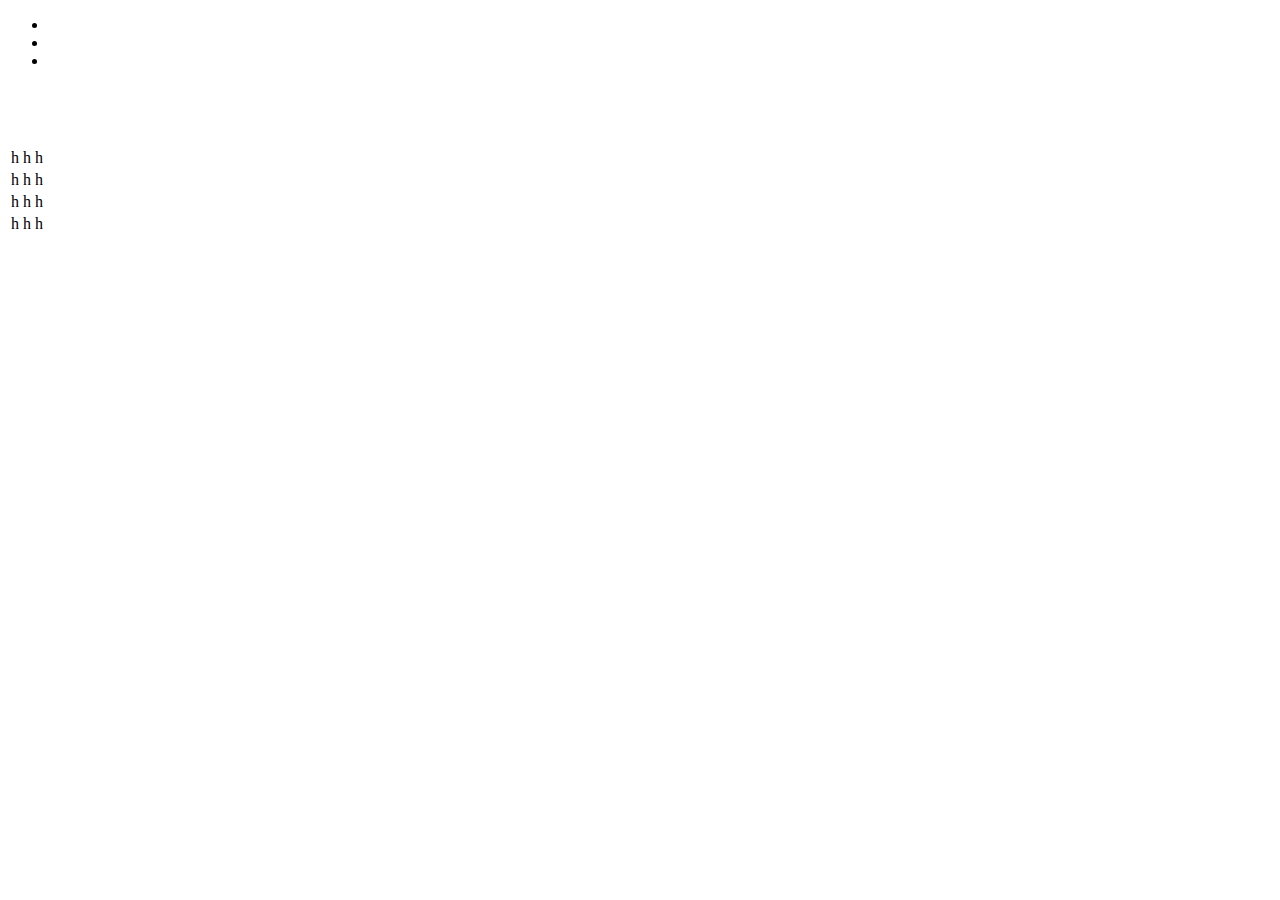
==== about.html @ 0e2e6386 "started html shell" ====
<!DOCTYPE html>
		<html>
	<head>
	<meta charset="utf-8">
	<title></title>
	</head>
<body>

	<section class="main_nav">
		<ul>
			<li></li>
			<li></li>
			<li></li>
		</ul>
	</section>
	<section class="main_content">
		<p></p>
		<blockquote></blockquote>
		<h2></h2>
		<p></p>
	</section>
	<img src="" alt="" id="middle_picture">
	<section class="second_content">
		<aside>
			<img src="" alt="">
		</aside>
	</section>
	<section class="table">
		<h2></h2>
		<table>
			<thead>
				<tr>
					<td>h</td>
					<td>h</td>
					<td>h</td>
				</tr>
				<tr>
					<td>h</td>
					<td>h</td>
					<td>h</td>
				</tr>
				<tr>
					<td>h</td>
					<td>h</td>
					<td>h</td>
				</tr>
				<tr>
					<td>h</td>
					<td>h</td>
					<td>h</td>
				</tr>
			</thead>
		</table>
	</section>
	<footer>
		<p></p>
	</footer>
</body>
		</html>
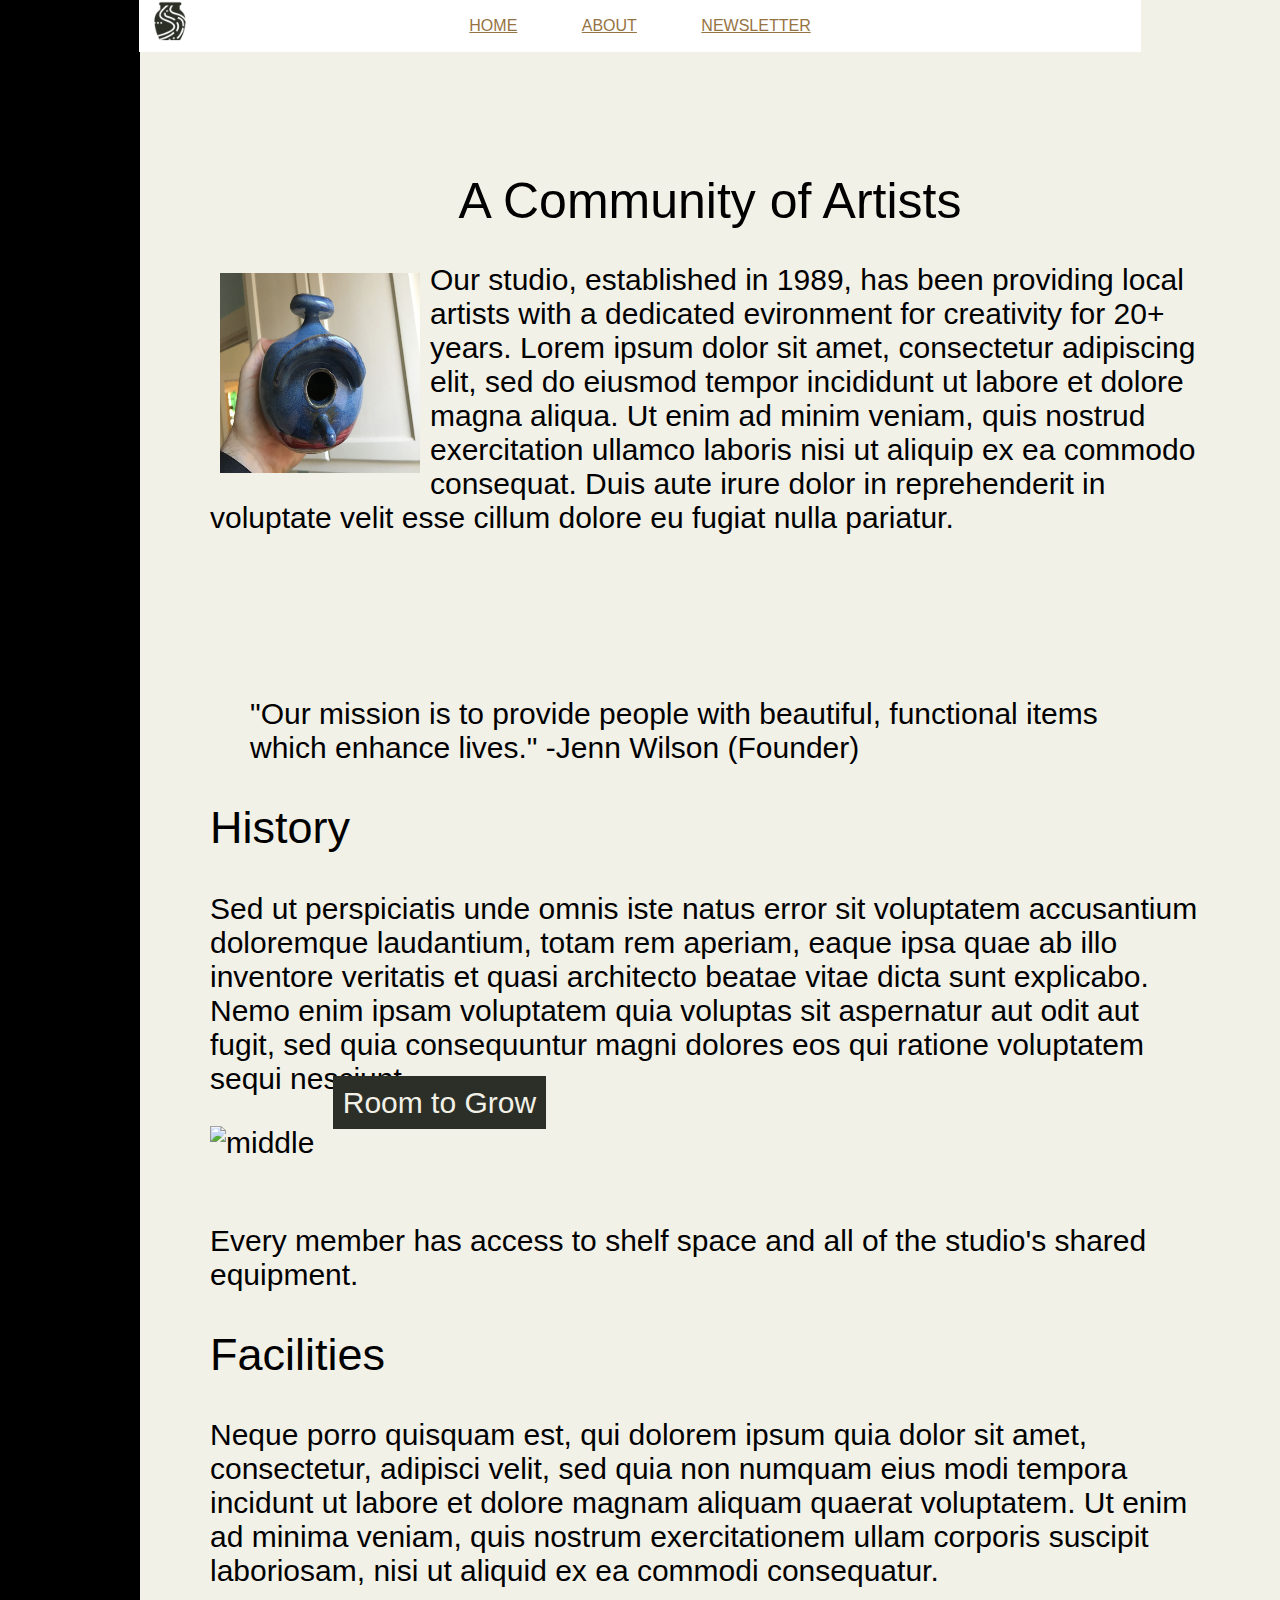
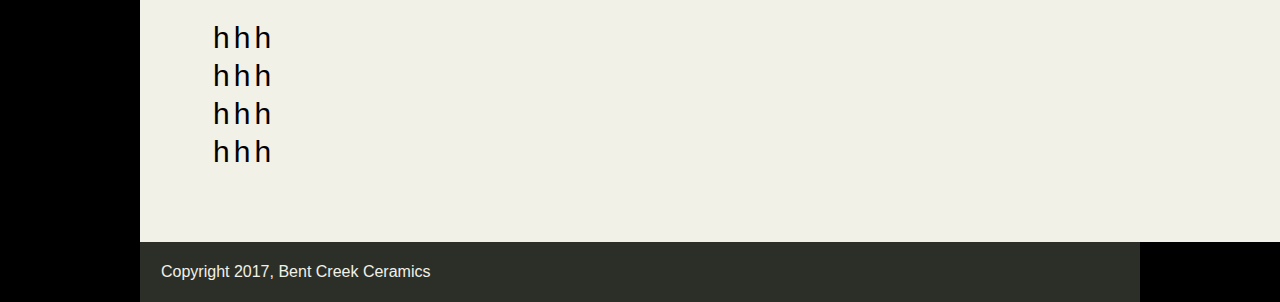
==== commit b7b766de: "started about" ====
--- a/about.html
+++ b/about.html
@@ -2,31 +2,50 @@
 		<html>
 	<head>
 	<meta charset="utf-8">
-	<title></title>
+	<link href="styles.css" rel="stylesheet">
+
+	<title>Bent creek ceramics</title>
 	</head>
 <body>
-
-	<section class="main_nav">
-		<ul>
-			<li></li>
-			<li></li>
-			<li></li>
-		</ul>
-	</section>
-	<section class="main_content">
-		<p></p>
-		<blockquote></blockquote>
-		<h2></h2>
-		<p></p>
-	</section>
-	<img src="" alt="" id="middle_picture">
+<div class="nav">
+ 	<nav class="main_nav">	
+			<img src="./optimized/bent-creek-logo.png" alt="logo" id="logo">
+			<a href="index.html"></frame>Home</a>
+			<a href="about.html">About</a>
+			<a href="newsletter.html">Newsletter </a>
+	</nav>
+</div>
+<div class="body">
+	<div class="main_content">
+	<br>
+	<br>
+	<h1 id= "h1_about">A Community of Artists</h1>
+	<img src="./optimized/birdhouse.jpg" alt="floated">
+	
+		
+			<p>Our studio, established in 1989, has been providing local artists with a dedicated evironment for creativity for 20+ years. Lorem ipsum dolor sit amet, consectetur adipiscing elit, sed do eiusmod tempor incididunt ut labore et dolore magna aliqua. Ut enim ad minim veniam, quis nostrud exercitation ullamco laboris nisi ut aliquip ex ea commodo consequat. Duis aute irure dolor in reprehenderit in voluptate velit esse cillum dolore eu fugiat nulla pariatur.</p>
+			<br>
+			<br>
+			<br>
+		<blockquote>"Our mission is to provide people with beautiful, functional items which enhance lives."
+		-Jenn Wilson (Founder)</blockquote>
+		<h2>History</h2>
+		<p>Sed ut perspiciatis unde omnis iste natus error sit voluptatem accusantium doloremque laudantium, totam rem aperiam, eaque ipsa quae ab illo inventore veritatis et quasi architecto beatae vitae dicta sunt explicabo. Nemo enim ipsam voluptatem quia voluptas sit aspernatur aut odit aut fugit, sed quia consequuntur magni dolores eos qui ratione voluptatem sequi nesciunt.
+		</p>
+	</div>
+	<div id="middle_picture">
+		<img src="" alt="middle">
+			<span>Room to Grow</span>
+	</div>
 	<section class="second_content">
 		<aside>
 			<img src="" alt="">
+			<p>Every member has access to shelf space and all of the studio's shared equipment.</p>
 		</aside>
 	</section>
 	<section class="table">
-		<h2></h2>
+		<h2>Facilities</h2>
+		<p>Neque porro quisquam est, qui dolorem ipsum quia dolor sit amet, consectetur, adipisci velit, sed quia non numquam eius modi tempora incidunt ut labore et dolore magnam aliquam quaerat voluptatem. Ut enim ad minima veniam, quis nostrum exercitationem ullam corporis suscipit laboriosam, nisi ut aliquid ex ea commodi consequatur.</p>
 		<table>
 			<thead>
 				<tr>
@@ -52,8 +71,8 @@
 			</thead>
 		</table>
 	</section>
-	<footer>
-		<p></p>
-	</footer>
+</div>
+	<footer> Copyright 2017, Bent Creek Ceramics</footer>
+	</div>
 </body>
-		</html>
+		</html>--- a/styles.css
+++ b/styles.css
@@ -0,0 +1,135 @@
+<link rel="stylesheet" href="https://fonts.googleapis.com/css?family=Roboto:300,300i,400i" >
+
+.main_nav a {
+	color: #968772;
+	
+}
+.main_nav {
+	width: 1000px;
+	border:1px solid #FFFFFF;
+	text-align: center;
+	position: fixed;
+	top: 0;
+	background-color: #FFFFFF;
+	line-height: 50px;
+	
+}
+.nav a {
+	color: #967343;
+	padding: 30px;
+	text-transform: uppercase;
+}
+.nav {
+	display: flex;
+	justify-content: center;
+
+}
+#wrapper {
+
+}
+#logo {
+	position: absolute;
+	left: 10px;
+	width: 40px;
+	height: 40px;
+	height: auto;
+}
+.header {
+	color: black;
+	text-align: center;
+	font-weight: lighter;
+}
+#wrapper {	
+	background-color: #F2F1E8;
+	width: 1000px;
+}
+body {
+	background-color: black;
+	margin: auto;
+	width: 1000px;
+	font-family: 'Roboto', sans-serif;
+
+}
+footer	{
+	border:1px solid rgb(44,47,39);
+	background-color: rgb(44,47,39);
+	padding: 20px;
+	color: #F2F1E8;
+}
+span {
+	background-color: rgb(44,47,39);
+	color: #F2F1E8;
+	left: 0px;
+
+}
+.picture_list {
+	display: flex;
+	padding: 10px;
+	margin: 10px;
+}
+span {
+	position: relative;
+	left:0px;
+	top: -40px;
+	padding: 10px;
+	margin: 10px;
+}
+#product-1 img	{
+	width:500px;
+	height:300px;
+}
+.product-2 img {
+	width:200px;
+	height: 300px;
+	padding: 0 10px;
+
+}
+.product-4 img	{
+	width:200px;
+	height:200px;
+	padding:0 5px;
+
+}
+#product-6 img	{
+	width: 300px;
+	height: 200px;
+	padding: 0 5px;
+}
+h1 {
+	font-size: 400%;
+	font-weight:normal;
+
+}
+h2	{
+	font-weight: lighter;
+}
+.body {
+	background-color: #F2F1E8;
+	margin: auto;
+	width: 1000px;
+	font-family: 'Roboto', sans-serif;
+	text-align: left;
+	font-size: 30px;
+	font-weight: lighter;
+	padding: 70px;
+}
+.main_content img {
+	float: left;
+	width: 200px;
+	height: 200PX;
+	padding: 10px;
+}
+
+#h1_about {
+	font-size: 50px;
+	text-align: center;
+}
+
+
+
+
+
+
+
+
+
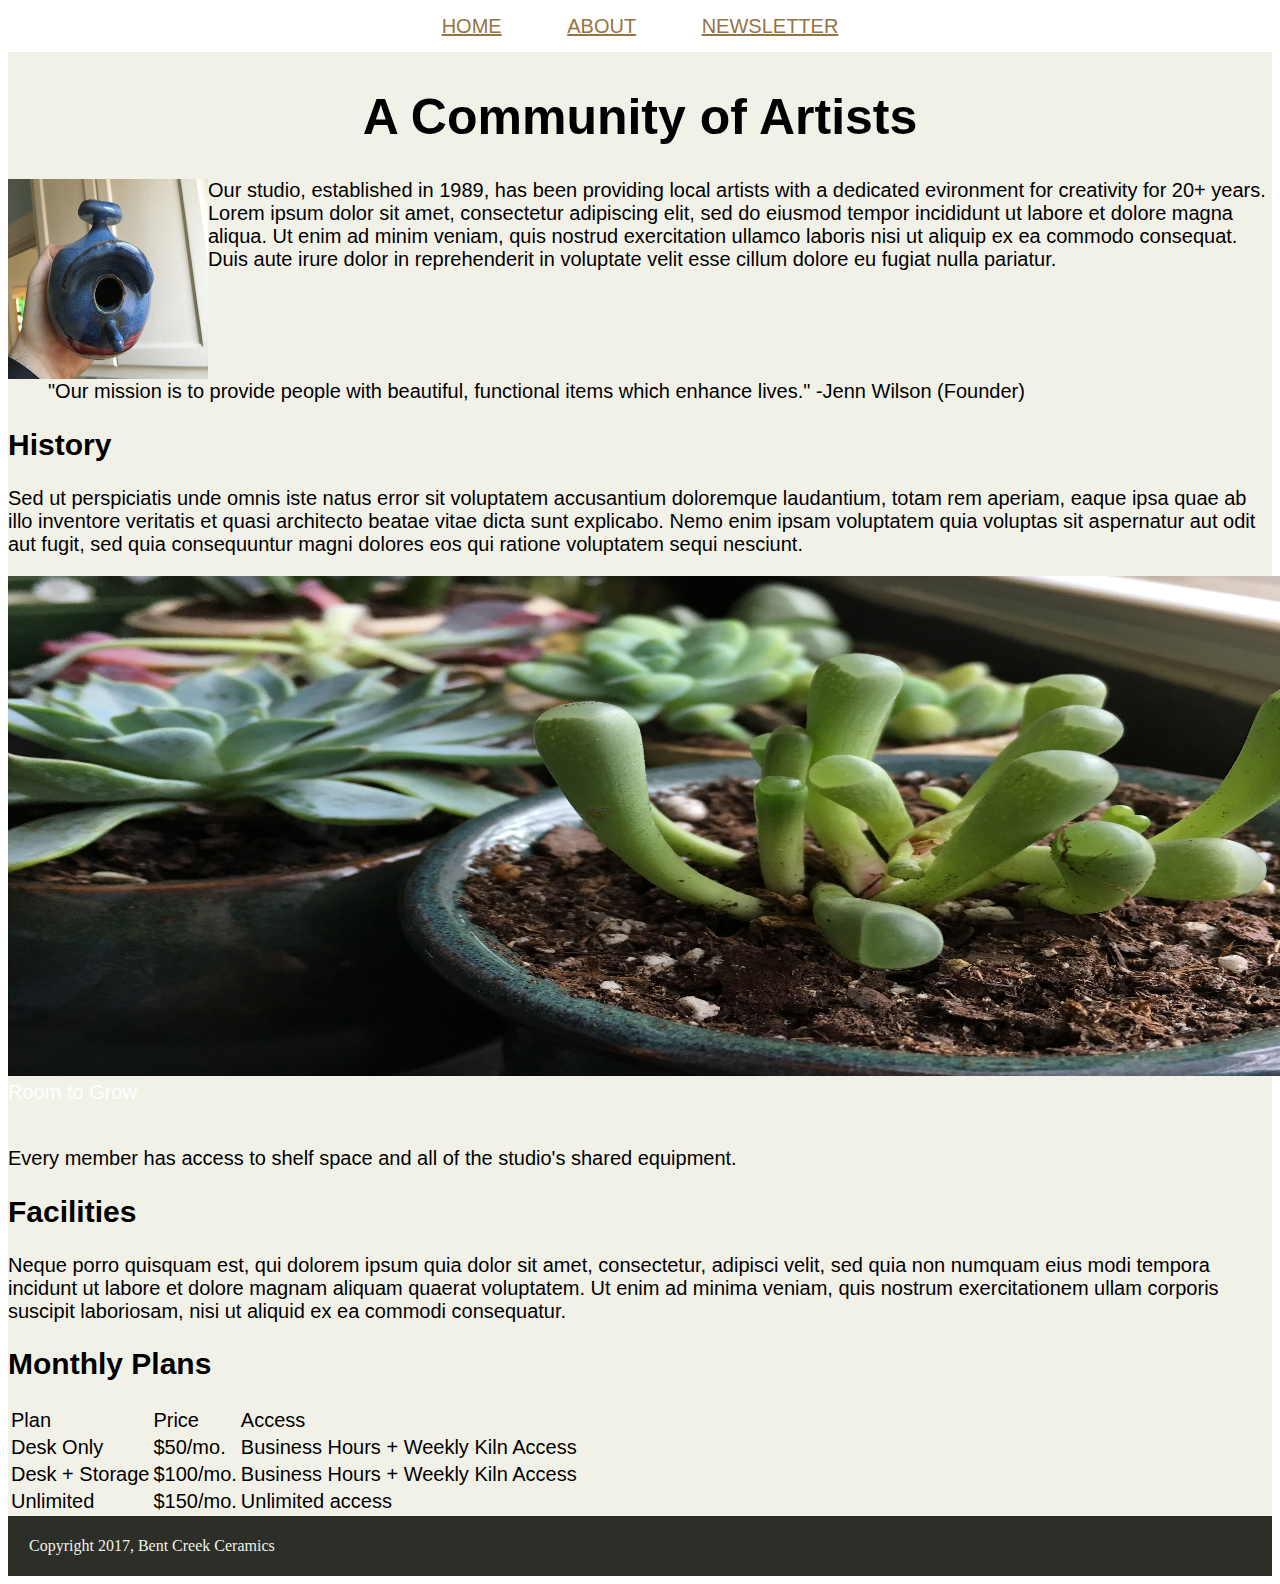
==== commit 56df5b26: "second draft" ====
--- a/about.html
+++ b/about.html
@@ -2,11 +2,12 @@
 		<html>
 	<head>
 	<meta charset="utf-8">
-	<link href="styles.css" rel="stylesheet">
+	<link href="stylesabout.css" rel="stylesheet">
 
 	<title>Bent creek ceramics</title>
 	</head>
 <body>
+<div class="body">
 <div class="nav">
  	<nav class="main_nav">	
 			<img src="./optimized/bent-creek-logo.png" alt="logo" id="logo">
@@ -15,7 +16,7 @@
 			<a href="newsletter.html">Newsletter </a>
 	</nav>
 </div>
-<div class="body">
+
 	<div class="main_content">
 	<br>
 	<br>
@@ -34,8 +35,8 @@
 		</p>
 	</div>
 	<div id="middle_picture">
-		<img src="" alt="middle">
-			<span>Room to Grow</span>
+		<img src="./optimized/background-3.jpg" alt="middle">
+			<span id="words">Room to Grow</span>
 	</div>
 	<section class="second_content">
 		<aside>
@@ -46,27 +47,28 @@
 	<section class="table">
 		<h2>Facilities</h2>
 		<p>Neque porro quisquam est, qui dolorem ipsum quia dolor sit amet, consectetur, adipisci velit, sed quia non numquam eius modi tempora incidunt ut labore et dolore magnam aliquam quaerat voluptatem. Ut enim ad minima veniam, quis nostrum exercitationem ullam corporis suscipit laboriosam, nisi ut aliquid ex ea commodi consequatur.</p>
+		<h2>Monthly Plans</h2>
 		<table>
-			<thead>
+			<thead> 
 				<tr>
-					<td>h</td>
-					<td>h</td>
-					<td>h</td>
+					<td>Plan</td>
+					<td>Price</td>
+					<td>Access</td>
 				</tr>
 				<tr>
-					<td>h</td>
-					<td>h</td>
-					<td>h</td>
+					<td>Desk Only </td>
+					<td>$50/mo.</td>
+					<td>Business Hours + Weekly Kiln Access</td>
 				</tr>
 				<tr>
-					<td>h</td>
-					<td>h</td>
-					<td>h</td>
+					<td>Desk + Storage</td>
+					<td>$100/mo.</td>
+					<td>Business Hours + Weekly Kiln Access</td>
 				</tr>
 				<tr>
-					<td>h</td>
-					<td>h</td>
-					<td>h</td>
+					<td>Unlimited </td>
+					<td>$150/mo.</td>
+					<td>Unlimited access</td>
 				</tr>
 			</thead>
 		</table>
--- a/stylesabout.css
+++ b/stylesabout.css
@@ -0,0 +1,73 @@
+<link rel="stylesheet" href="https://fonts.googleapis.com/css?family=Roboto:300,300i,400i" >
+
+.main_nav a {
+	color: #968772;
+	
+}
+.main_nav {
+	width: 1440px;
+	border:1px solid #FFFFFF;
+	text-align: center;
+	position: fixed;
+	top: 0;
+	background-color: #FFFFFF;
+	line-height: 50px;
+	
+}
+.nav a {
+	color: #967343;
+	padding: 30px;
+	text-transform: uppercase;
+}
+.nav {
+	display: flex;
+	justify-content: center;
+
+}
+#wrapper {
+
+}
+#logo {
+	position: absolute;
+	left: 40px;
+	width: 40px;
+	height: 40px;
+	height: auto;
+}
+
+.body {
+	font-family: 'Roboto', sans-serif;
+	text-align: left;
+	font-size: 20px;
+	font-weight: lighter;
+	background-color: #F2F1E8;
+}
+.main_content img {
+	float: left;
+	width: 200px;
+	height: 200PX;
+	
+}
+
+#h1_about {
+	font-size: 50px;
+	text-align: center;
+}
+#middle_picture img {
+	width: 1420px;
+	height: 500px;
+	background-image:url("./opitmized/background-3.png");
+
+}
+
+#words {
+	color: white;
+	text-align: center;
+	
+}
+footer	{
+	border:1px solid rgb(44,47,39);
+	background-color: rgb(44,47,39);
+	padding: 20px;
+	color: #F2F1E8;
+}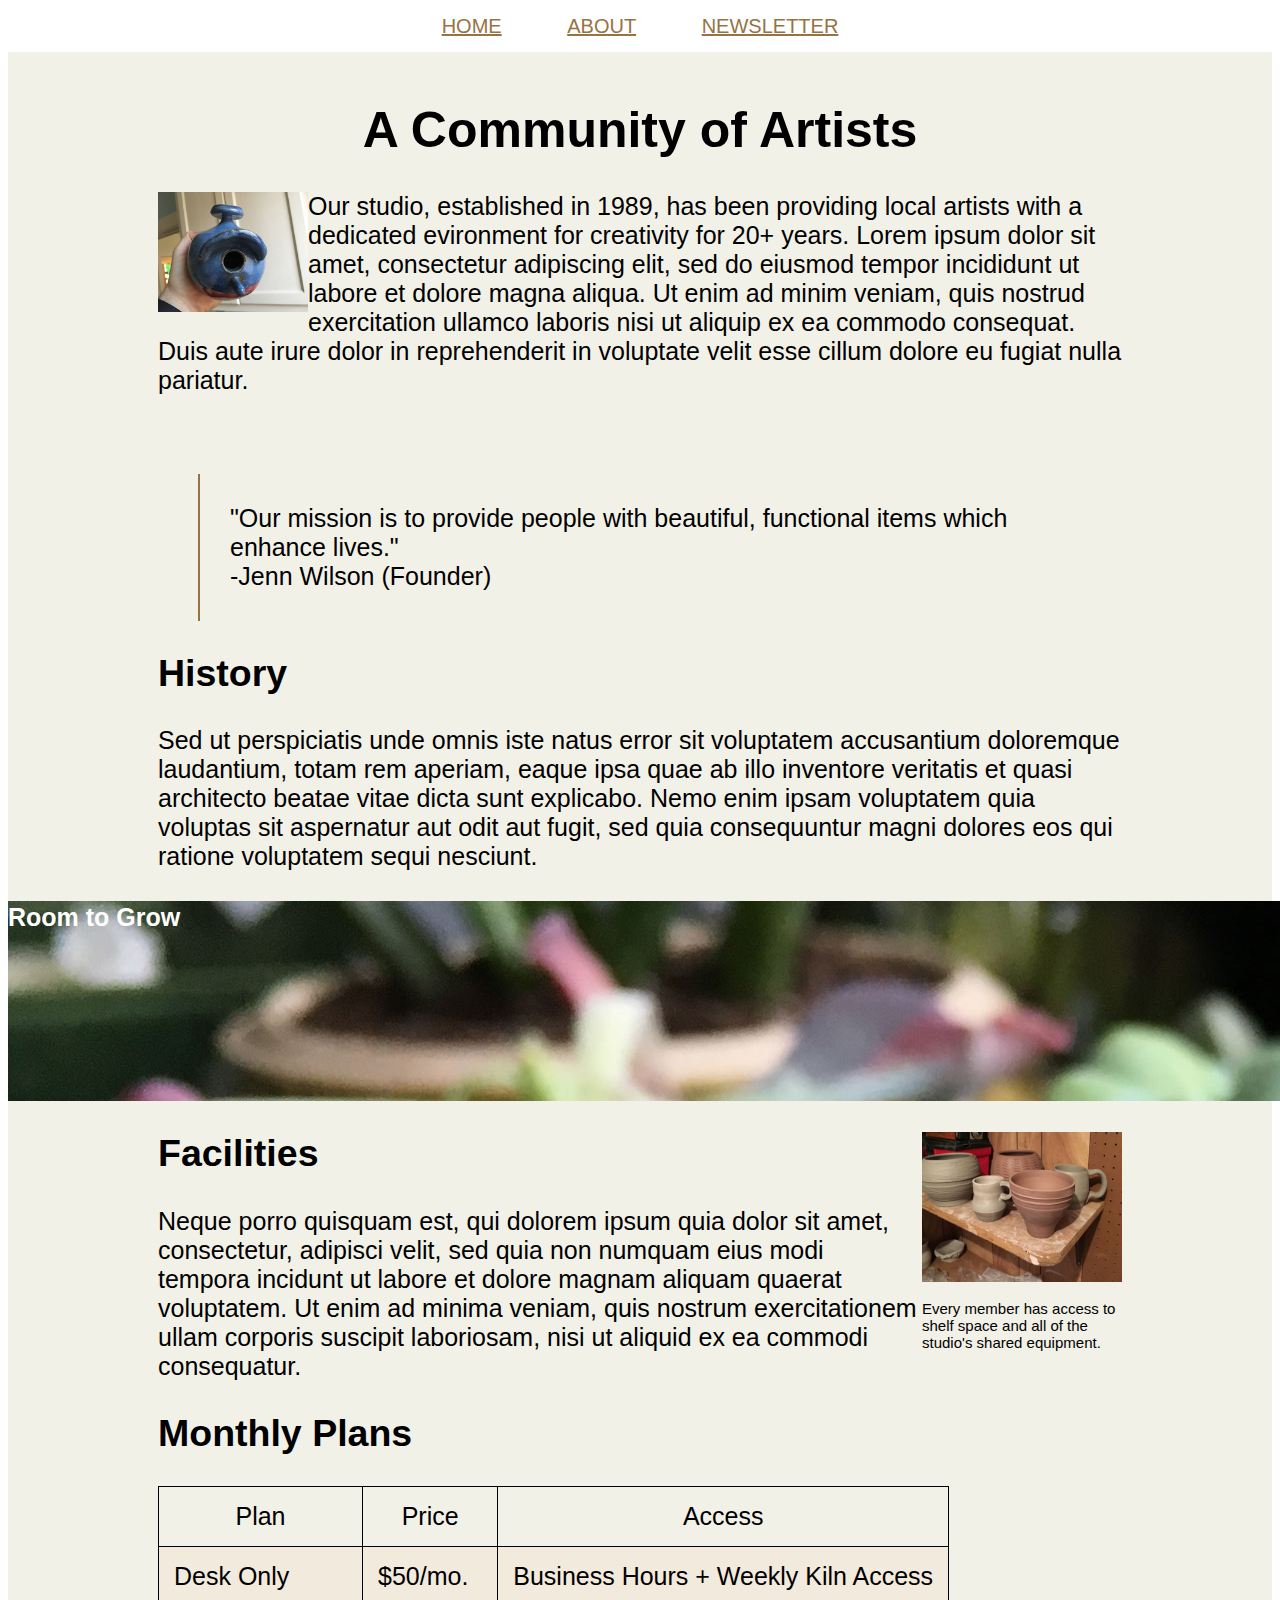
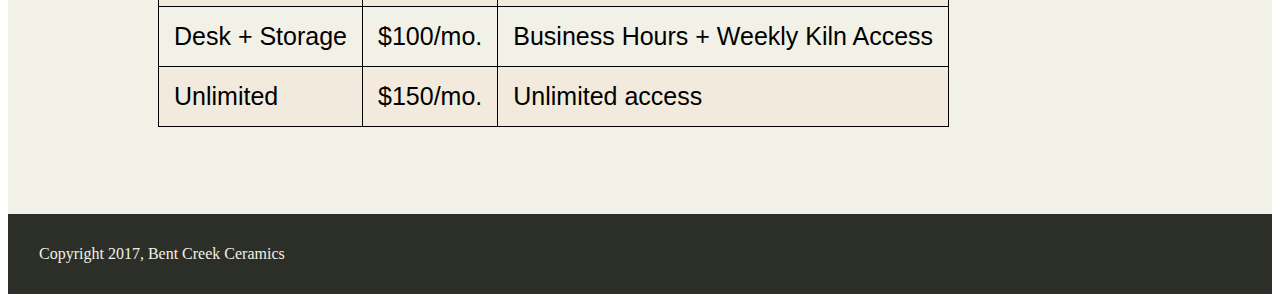
==== commit 6a51a36b: "figured out table" ====
--- a/about.html
+++ b/about.html
@@ -19,60 +19,63 @@
 
 	<div class="main_content">
 	<br>
-	<br>
 	<h1 id= "h1_about">A Community of Artists</h1>
 	<img src="./optimized/birdhouse.jpg" alt="floated">
 	
 		
 			<p>Our studio, established in 1989, has been providing local artists with a dedicated evironment for creativity for 20+ years. Lorem ipsum dolor sit amet, consectetur adipiscing elit, sed do eiusmod tempor incididunt ut labore et dolore magna aliqua. Ut enim ad minim veniam, quis nostrud exercitation ullamco laboris nisi ut aliquip ex ea commodo consequat. Duis aute irure dolor in reprehenderit in voluptate velit esse cillum dolore eu fugiat nulla pariatur.</p>
 			<br>
-			<br>
-			<br>
-		<blockquote>"Our mission is to provide people with beautiful, functional items which enhance lives."
+			
+		<blockquote>"Our mission is to provide people with beautiful, functional items which enhance lives."<br>
 		-Jenn Wilson (Founder)</blockquote>
 		<h2>History</h2>
 		<p>Sed ut perspiciatis unde omnis iste natus error sit voluptatem accusantium doloremque laudantium, totam rem aperiam, eaque ipsa quae ab illo inventore veritatis et quasi architecto beatae vitae dicta sunt explicabo. Nemo enim ipsam voluptatem quia voluptas sit aspernatur aut odit aut fugit, sed quia consequuntur magni dolores eos qui ratione voluptatem sequi nesciunt.
 		</p>
 	</div>
 	<div id="middle_picture">
-		<img src="./optimized/background-3.jpg" alt="middle">
+		
 			<span id="words">Room to Grow</span>
 	</div>
-	<section class="second_content">
+<section class="second_content">
 		<aside>
-			<img src="" alt="">
+			<img src="./optimized/background-1.jpg" alt="floated">
 			<p>Every member has access to shelf space and all of the studio's shared equipment.</p>
 		</aside>
-	</section>
+	
 	<section class="table">
 		<h2>Facilities</h2>
 		<p>Neque porro quisquam est, qui dolorem ipsum quia dolor sit amet, consectetur, adipisci velit, sed quia non numquam eius modi tempora incidunt ut labore et dolore magnam aliquam quaerat voluptatem. Ut enim ad minima veniam, quis nostrum exercitationem ullam corporis suscipit laboriosam, nisi ut aliquid ex ea commodi consequatur.</p>
 		<h2>Monthly Plans</h2>
 		<table>
 			<thead> 
-				<tr>
+				<tr class="header">
 					<td>Plan</td>
 					<td>Price</td>
 					<td>Access</td>
+			</thead>
 				</tr>
-				<tr>
+				<tr class="second-row">
 					<td>Desk Only </td>
 					<td>$50/mo.</td>
 					<td>Business Hours + Weekly Kiln Access</td>
 				</tr>
-				<tr>
+				<tr class="thrid-row">
 					<td>Desk + Storage</td>
 					<td>$100/mo.</td>
 					<td>Business Hours + Weekly Kiln Access</td>
 				</tr>
-				<tr>
+				<tr class="fourth-row">
 					<td>Unlimited </td>
 					<td>$150/mo.</td>
 					<td>Unlimited access</td>
 				</tr>
-			</thead>
+			
 		</table>
+		<br>
+		<br>
+		<br>
 	</section>
+</section>
 </div>
 	<footer> Copyright 2017, Bent Creek Ceramics</footer>
 	</div>
--- a/stylesabout.css
+++ b/stylesabout.css
@@ -12,6 +12,7 @@
 	top: 0;
 	background-color: #FFFFFF;
 	line-height: 50px;
+	font-size: 20px;
 	
 }
 .nav a {
@@ -38,36 +39,87 @@
 .body {
 	font-family: 'Roboto', sans-serif;
 	text-align: left;
-	font-size: 20px;
-	font-weight: lighter;
+	font-size: 25px;
+	font-weight: normal;
 	background-color: #F2F1E8;
+
 }
 .main_content img {
 	float: left;
-	width: 200px;
-	height: 200PX;
-	
+	width: 150px;
+	height: 120PX;
 }
 
+.main_content {
+	margin: 30px 150px;
+
+}
 #h1_about {
 	font-size: 50px;
 	text-align: center;
 }
-#middle_picture img {
-	width: 1420px;
-	height: 500px;
-	background-image:url("./opitmized/background-3.png");
+#middle_picture {
+	width: 1430px;
+	height: 200px;
+	background-image:url("optimized/background-3.jpg");
 
 }
 
 #words {
 	color: white;
-	text-align: center;
+	font-weight: bold;
+	vertical-align: middle;
 	
 }
 footer	{
 	border:1px solid rgb(44,47,39);
 	background-color: rgb(44,47,39);
-	padding: 20px;
+	padding: 30px;
 	color: #F2F1E8;
-}+}
+.second_content {
+	margin: 30px 150px 0px;
+}
+aside img {
+	height:150px;
+	width:200px;
+}
+aside {
+	float: right;
+	width:200PX;
+	font-size: 15PX;
+}
+blockquote {
+	font-weight: lighter;
+	border-left: 2px solid #967343;
+	padding: 30px;
+
+}
+table {
+    border-collapse: collapse;
+}
+
+table, th, td {
+    border: 1px solid black;
+   padding: 15px;
+}
+.header {
+	text-align: center;
+}
+.second-row {
+	background-color: rgb(242,234,220);
+}
+.fourth-row {
+	background-color: rgb(242,234,220);
+}
+
+
+
+
+
+
+
+
+
+
+
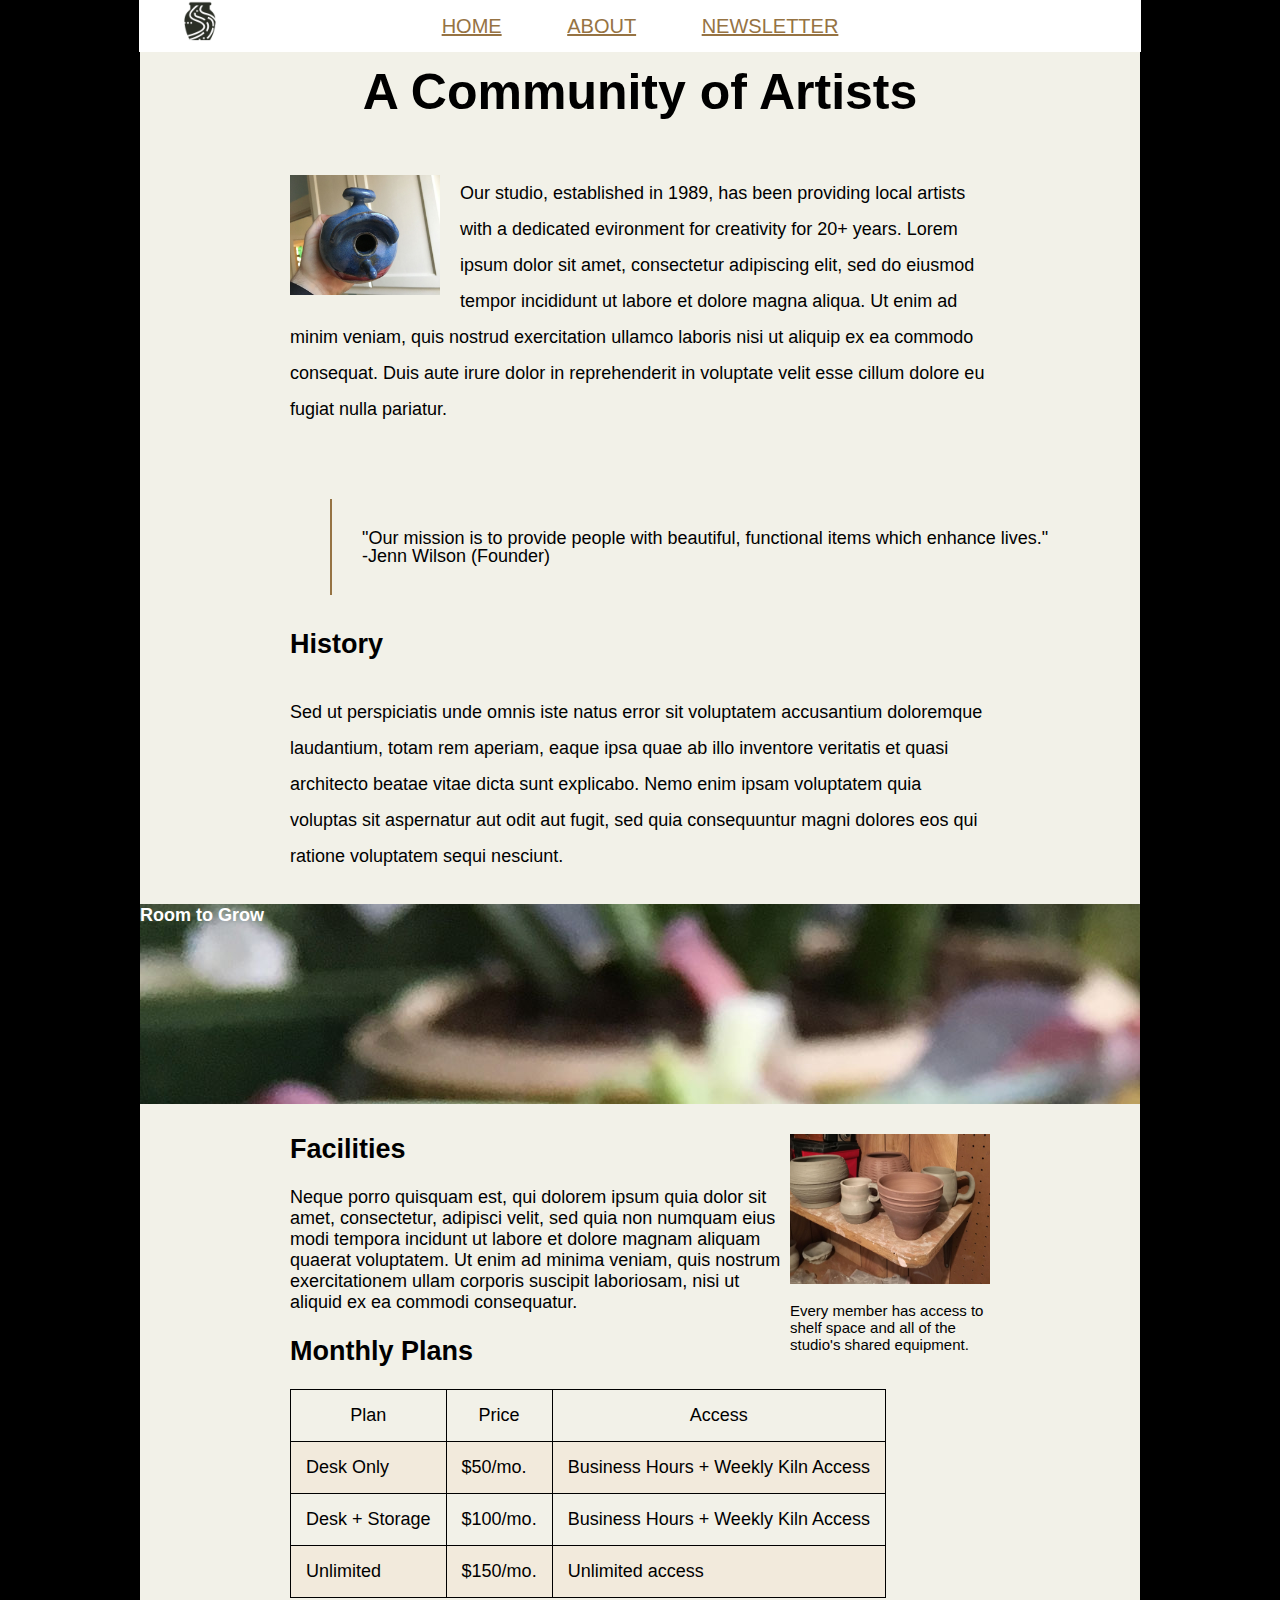
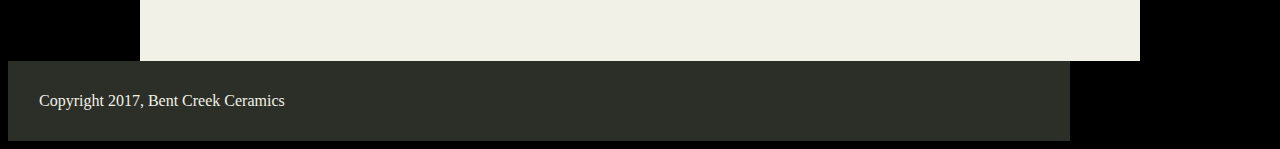
==== commit 6af9f1a1: "fixed first floated img" ====
--- a/about.html
+++ b/about.html
@@ -18,7 +18,6 @@
 </div>
 
 	<div class="main_content">
-	<br>
 	<h1 id= "h1_about">A Community of Artists</h1>
 	<img src="./optimized/birdhouse.jpg" alt="floated">
 	
@@ -28,6 +27,7 @@
 			
 		<blockquote>"Our mission is to provide people with beautiful, functional items which enhance lives."<br>
 		-Jenn Wilson (Founder)</blockquote>
+
 		<h2>History</h2>
 		<p>Sed ut perspiciatis unde omnis iste natus error sit voluptatem accusantium doloremque laudantium, totam rem aperiam, eaque ipsa quae ab illo inventore veritatis et quasi architecto beatae vitae dicta sunt explicabo. Nemo enim ipsam voluptatem quia voluptas sit aspernatur aut odit aut fugit, sed quia consequuntur magni dolores eos qui ratione voluptatem sequi nesciunt.
 		</p>
--- a/stylesabout.css
+++ b/stylesabout.css
@@ -5,7 +5,7 @@
 	
 }
 .main_nav {
-	width: 1440px;
+	width: 1000px;
 	border:1px solid #FFFFFF;
 	text-align: center;
 	position: fixed;
@@ -35,23 +35,29 @@
 	height: 40px;
 	height: auto;
 }
-
+body {
+	background-color: black;
+}
 .body {
 	font-family: 'Roboto', sans-serif;
 	text-align: left;
-	font-size: 25px;
+	font-size: 18px;
 	font-weight: normal;
 	background-color: #F2F1E8;
+	width: 1000px;
+	margin: auto;
 
 }
 .main_content img {
 	float: left;
 	width: 150px;
 	height: 120PX;
+	padding: 0 20px 0 0px;
 }
 
 .main_content {
 	margin: 30px 150px;
+	line-height: 2;
 
 }
 #h1_about {
@@ -59,7 +65,7 @@
 	text-align: center;
 }
 #middle_picture {
-	width: 1430px;
+	width: 1000px;
 	height: 200px;
 	background-image:url("optimized/background-3.jpg");
 
@@ -76,13 +82,17 @@
 	background-color: rgb(44,47,39);
 	padding: 30px;
 	color: #F2F1E8;
+	width: 1000px;
+
 }
 .second_content {
 	margin: 30px 150px 0px;
+
 }
 aside img {
 	height:150px;
 	width:200px;
+
 }
 aside {
 	float: right;
@@ -93,6 +103,9 @@
 	font-weight: lighter;
 	border-left: 2px solid #967343;
 	padding: 30px;
+	line-height: 1;
+	width:700px;
+
 
 }
 table {
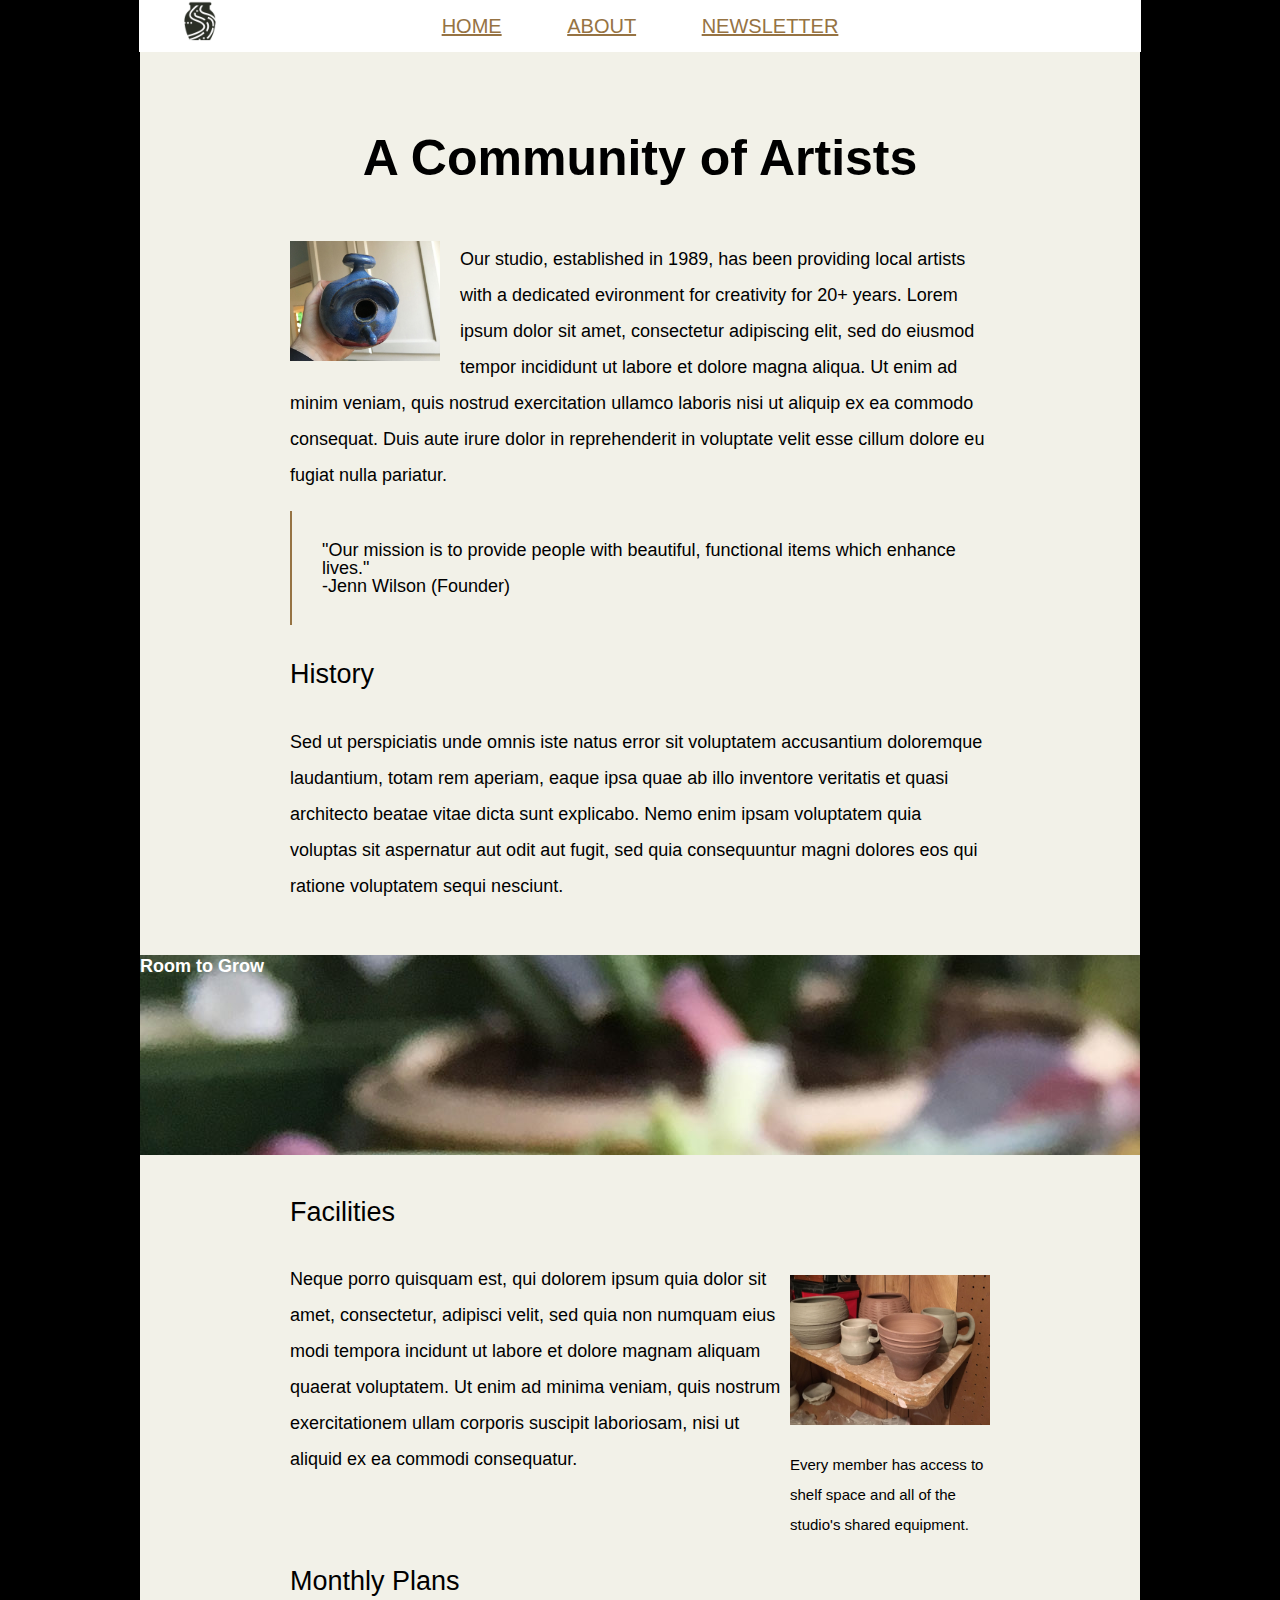
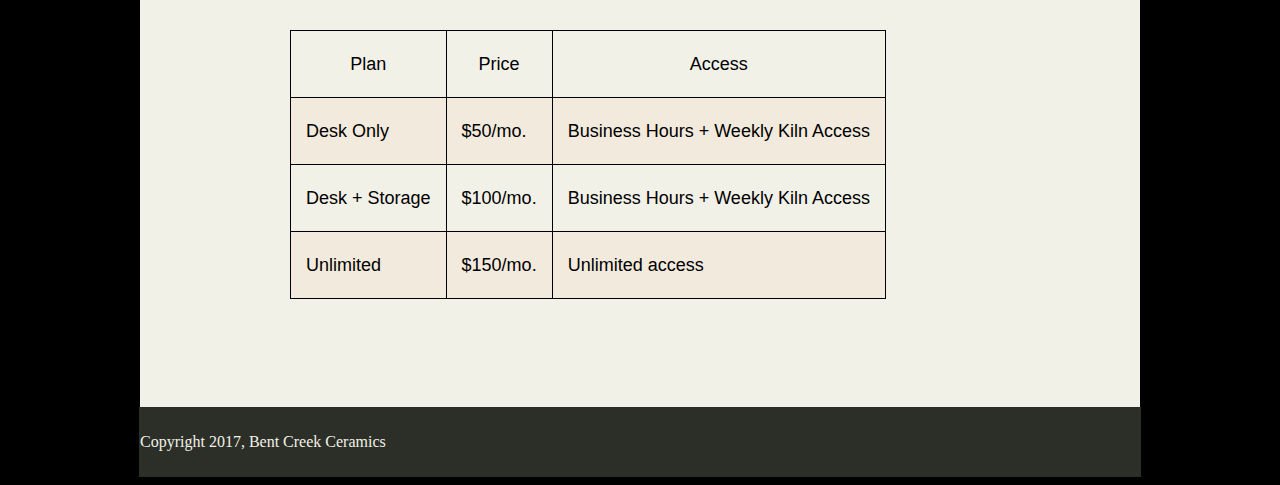
==== commit 4c9a5269: "fixed spacing between paragraph lines" ====
--- a/about.html
+++ b/about.html
@@ -18,33 +18,37 @@
 </div>
 
 	<div class="main_content">
+	<br>
 	<h1 id= "h1_about">A Community of Artists</h1>
 	<img src="./optimized/birdhouse.jpg" alt="floated">
 	
 		
 			<p>Our studio, established in 1989, has been providing local artists with a dedicated evironment for creativity for 20+ years. Lorem ipsum dolor sit amet, consectetur adipiscing elit, sed do eiusmod tempor incididunt ut labore et dolore magna aliqua. Ut enim ad minim veniam, quis nostrud exercitation ullamco laboris nisi ut aliquip ex ea commodo consequat. Duis aute irure dolor in reprehenderit in voluptate velit esse cillum dolore eu fugiat nulla pariatur.</p>
-			<br>
 			
-		<blockquote>"Our mission is to provide people with beautiful, functional items which enhance lives."<br>
-		-Jenn Wilson (Founder)</blockquote>
+		<p class="quote">"Our mission is to provide people with beautiful, functional items which enhance lives."<br>
+		-Jenn Wilson (Founder)</p>
 
 		<h2>History</h2>
 		<p>Sed ut perspiciatis unde omnis iste natus error sit voluptatem accusantium doloremque laudantium, totam rem aperiam, eaque ipsa quae ab illo inventore veritatis et quasi architecto beatae vitae dicta sunt explicabo. Nemo enim ipsam voluptatem quia voluptas sit aspernatur aut odit aut fugit, sed quia consequuntur magni dolores eos qui ratione voluptatem sequi nesciunt.
 		</p>
 	</div>
+	<br>
 	<div id="middle_picture">
 		
 			<span id="words">Room to Grow</span>
 	</div>
 <section class="second_content">
 		<aside>
+		<br>
+		<br>
+		<br>
 			<img src="./optimized/background-1.jpg" alt="floated">
 			<p>Every member has access to shelf space and all of the studio's shared equipment.</p>
 		</aside>
-	
 	<section class="table">
 		<h2>Facilities</h2>
 		<p>Neque porro quisquam est, qui dolorem ipsum quia dolor sit amet, consectetur, adipisci velit, sed quia non numquam eius modi tempora incidunt ut labore et dolore magnam aliquam quaerat voluptatem. Ut enim ad minima veniam, quis nostrum exercitationem ullam corporis suscipit laboriosam, nisi ut aliquid ex ea commodi consequatur.</p>
+		<br>
 		<h2>Monthly Plans</h2>
 		<table>
 			<thead> 
--- a/stylesabout.css
+++ b/stylesabout.css
@@ -42,7 +42,7 @@
 	font-family: 'Roboto', sans-serif;
 	text-align: left;
 	font-size: 18px;
-	font-weight: normal;
+	font-weight: lighter;
 	background-color: #F2F1E8;
 	width: 1000px;
 	margin: auto;
@@ -69,9 +69,10 @@
 	height: 200px;
 	background-image:url("optimized/background-3.jpg");
 
+
 }
 
-#words {
+span {
 	color: white;
 	font-weight: bold;
 	vertical-align: middle;
@@ -80,14 +81,18 @@
 footer	{
 	border:1px solid rgb(44,47,39);
 	background-color: rgb(44,47,39);
-	padding: 30px;
 	color: #F2F1E8;
 	width: 1000px;
-
+	margin: auto;
+	padding:25px 0px;
 }
 .second_content {
 	margin: 30px 150px 0px;
+	line-height: 2;
 
+}
+.second-content img {
+	padding:0 30px 30px;
 }
 aside img {
 	height:150px;
@@ -99,17 +104,18 @@
 	width:200PX;
 	font-size: 15PX;
 }
-blockquote {
+.quote {
 	font-weight: lighter;
 	border-left: 2px solid #967343;
 	padding: 30px;
 	line-height: 1;
-	width:700px;
+	
 
 
 }
 table {
     border-collapse: collapse;
+    
 }
 
 table, th, td {
@@ -126,6 +132,9 @@
 	background-color: rgb(242,234,220);
 }
 
+h2 {
+	font-weight: lighter;
+}
 
 
 
@@ -133,6 +142,3 @@
 
 
 
-
-
-
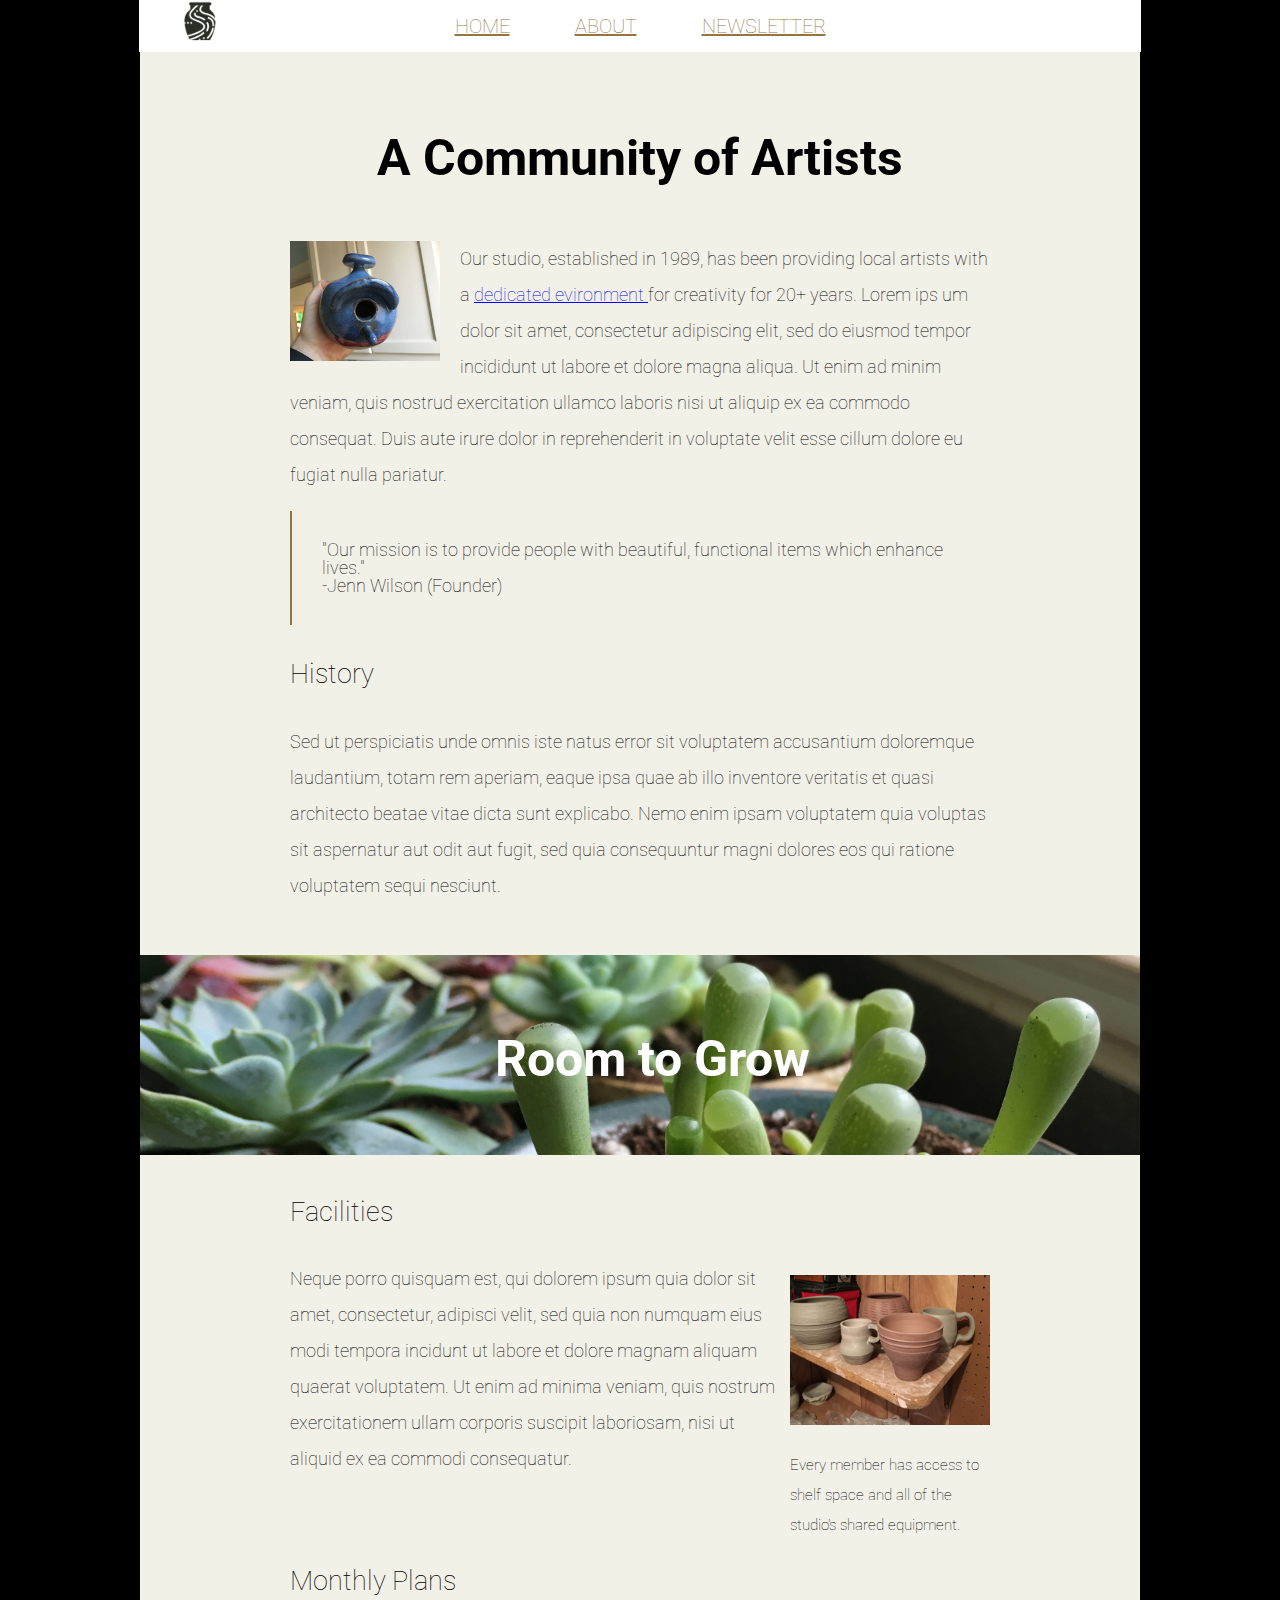
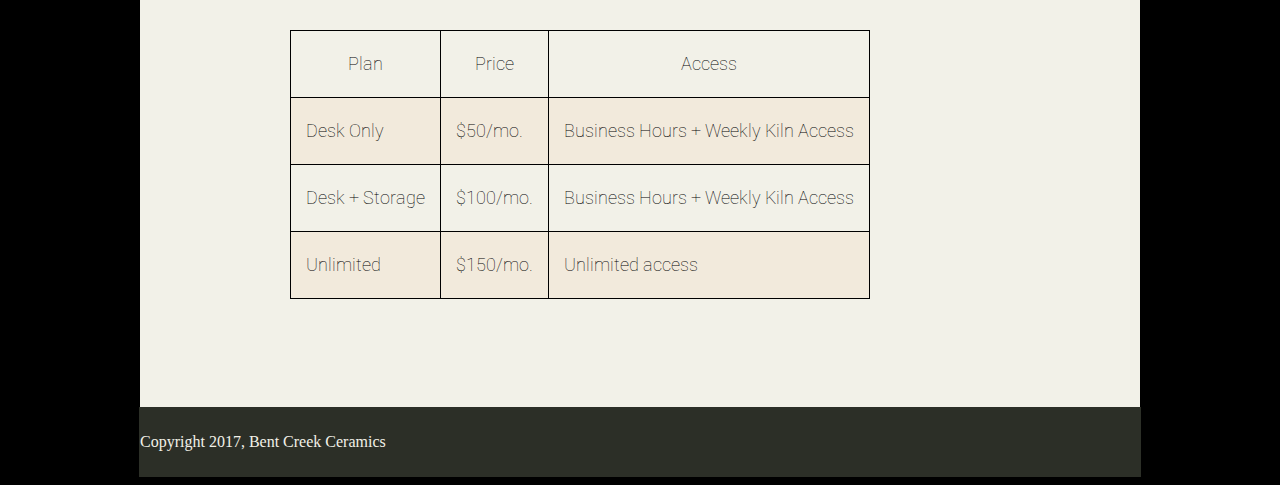
==== commit dbc15f42: "fixed links and font" ====
--- a/about.html
+++ b/about.html
@@ -2,9 +2,10 @@
 		<html>
 	<head>
 	<meta charset="utf-8">
+<link rel="stylesheet" href="https://fonts.googleapis.com/css?family=Roboto:300,300i,400i" >
 	<link href="stylesabout.css" rel="stylesheet">
 
-	<title>Bent creek ceramics</title>
+	<title>Bent creek ceramics- About</title>
 	</head>
 <body>
 <div class="body">
@@ -23,7 +24,7 @@
 	<img src="./optimized/birdhouse.jpg" alt="floated">
 	
 		
-			<p>Our studio, established in 1989, has been providing local artists with a dedicated evironment for creativity for 20+ years. Lorem ipsum dolor sit amet, consectetur adipiscing elit, sed do eiusmod tempor incididunt ut labore et dolore magna aliqua. Ut enim ad minim veniam, quis nostrud exercitation ullamco laboris nisi ut aliquip ex ea commodo consequat. Duis aute irure dolor in reprehenderit in voluptate velit esse cillum dolore eu fugiat nulla pariatur.</p>
+			<p>Our studio, established in 1989, has been providing local artists with a <a href="#section"> dedicated evironment </a>for creativity for 20+ years. Lorem ips um dolor sit amet, consectetur adipiscing elit, sed do eiusmod tempor incididunt ut labore et dolore magna aliqua. Ut enim ad minim veniam, quis nostrud exercitation ullamco laboris nisi ut aliquip ex ea commodo consequat. Duis aute irure dolor in reprehenderit in voluptate velit esse cillum dolore eu fugiat nulla pariatur.</p>
 			
 		<p class="quote">"Our mission is to provide people with beautiful, functional items which enhance lives."<br>
 		-Jenn Wilson (Founder)</p>
@@ -45,7 +46,7 @@
 			<img src="./optimized/background-1.jpg" alt="floated">
 			<p>Every member has access to shelf space and all of the studio's shared equipment.</p>
 		</aside>
-	<section class="table">
+	<section class="table" id="section">
 		<h2>Facilities</h2>
 		<p>Neque porro quisquam est, qui dolorem ipsum quia dolor sit amet, consectetur, adipisci velit, sed quia non numquam eius modi tempora incidunt ut labore et dolore magnam aliquam quaerat voluptatem. Ut enim ad minima veniam, quis nostrum exercitationem ullam corporis suscipit laboriosam, nisi ut aliquid ex ea commodi consequatur.</p>
 		<br>
--- a/stylesabout.css
+++ b/stylesabout.css
@@ -1,4 +1,7 @@
-<link rel="stylesheet" href="https://fonts.googleapis.com/css?family=Roboto:300,300i,400i" >
+a:visited {
+	color:#967343;
+}
+
 
 .main_nav a {
 	color: #968772;
@@ -68,14 +71,20 @@
 	width: 1000px;
 	height: 200px;
 	background-image:url("optimized/background-3.jpg");
-
-
+	background-size: cover;
+	background-position: 0px -89px;
+	background-repeat: no-repeat;
+	position: relative;
 }
 
 span {
 	color: white;
 	font-weight: bold;
 	vertical-align: middle;
+	position: absolute;
+	top: 75px;
+	right:330px;
+	font-size: 50px
 	
 }
 footer	{
@@ -91,9 +100,7 @@
 	line-height: 2;
 
 }
-.second-content img {
-	padding:0 30px 30px;
-}
+
 aside img {
 	height:150px;
 	width:200px;
@@ -136,9 +143,3 @@
 	font-weight: lighter;
 }
 
-
-
-
-
-
-
